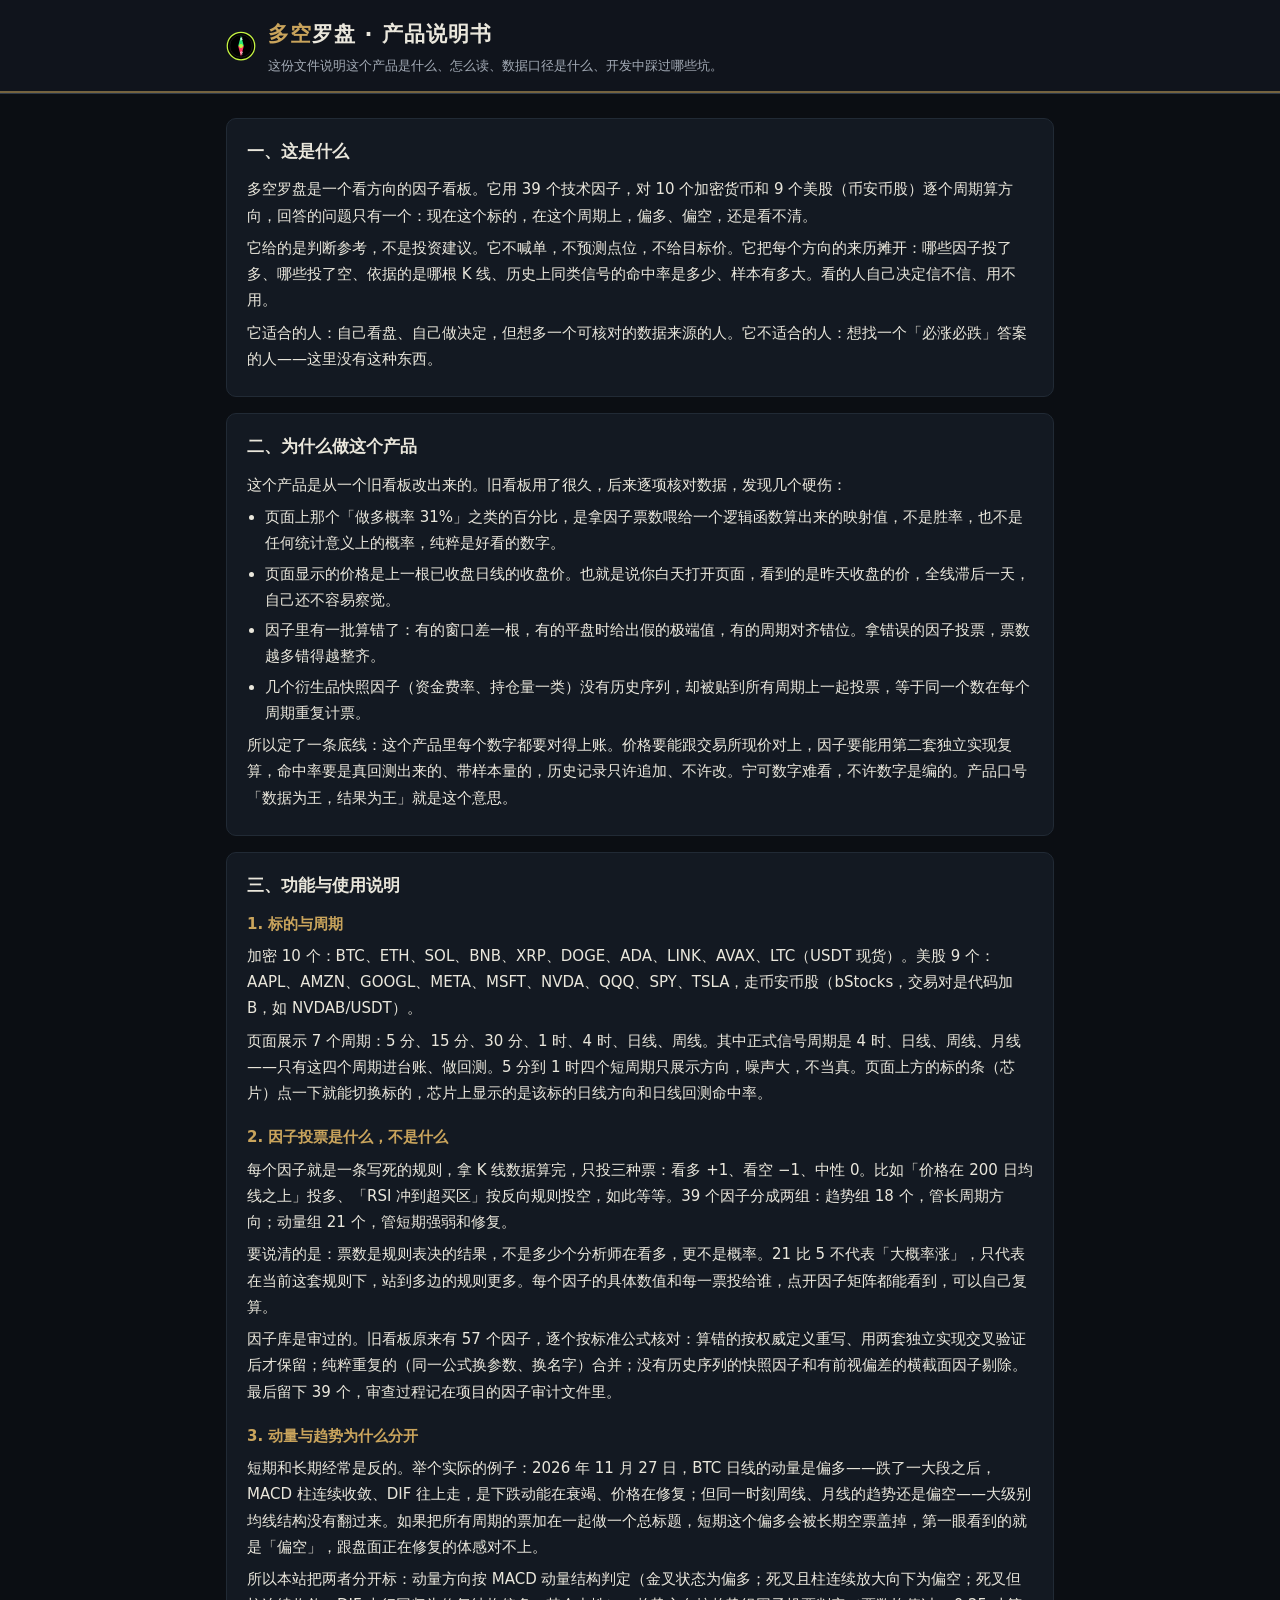
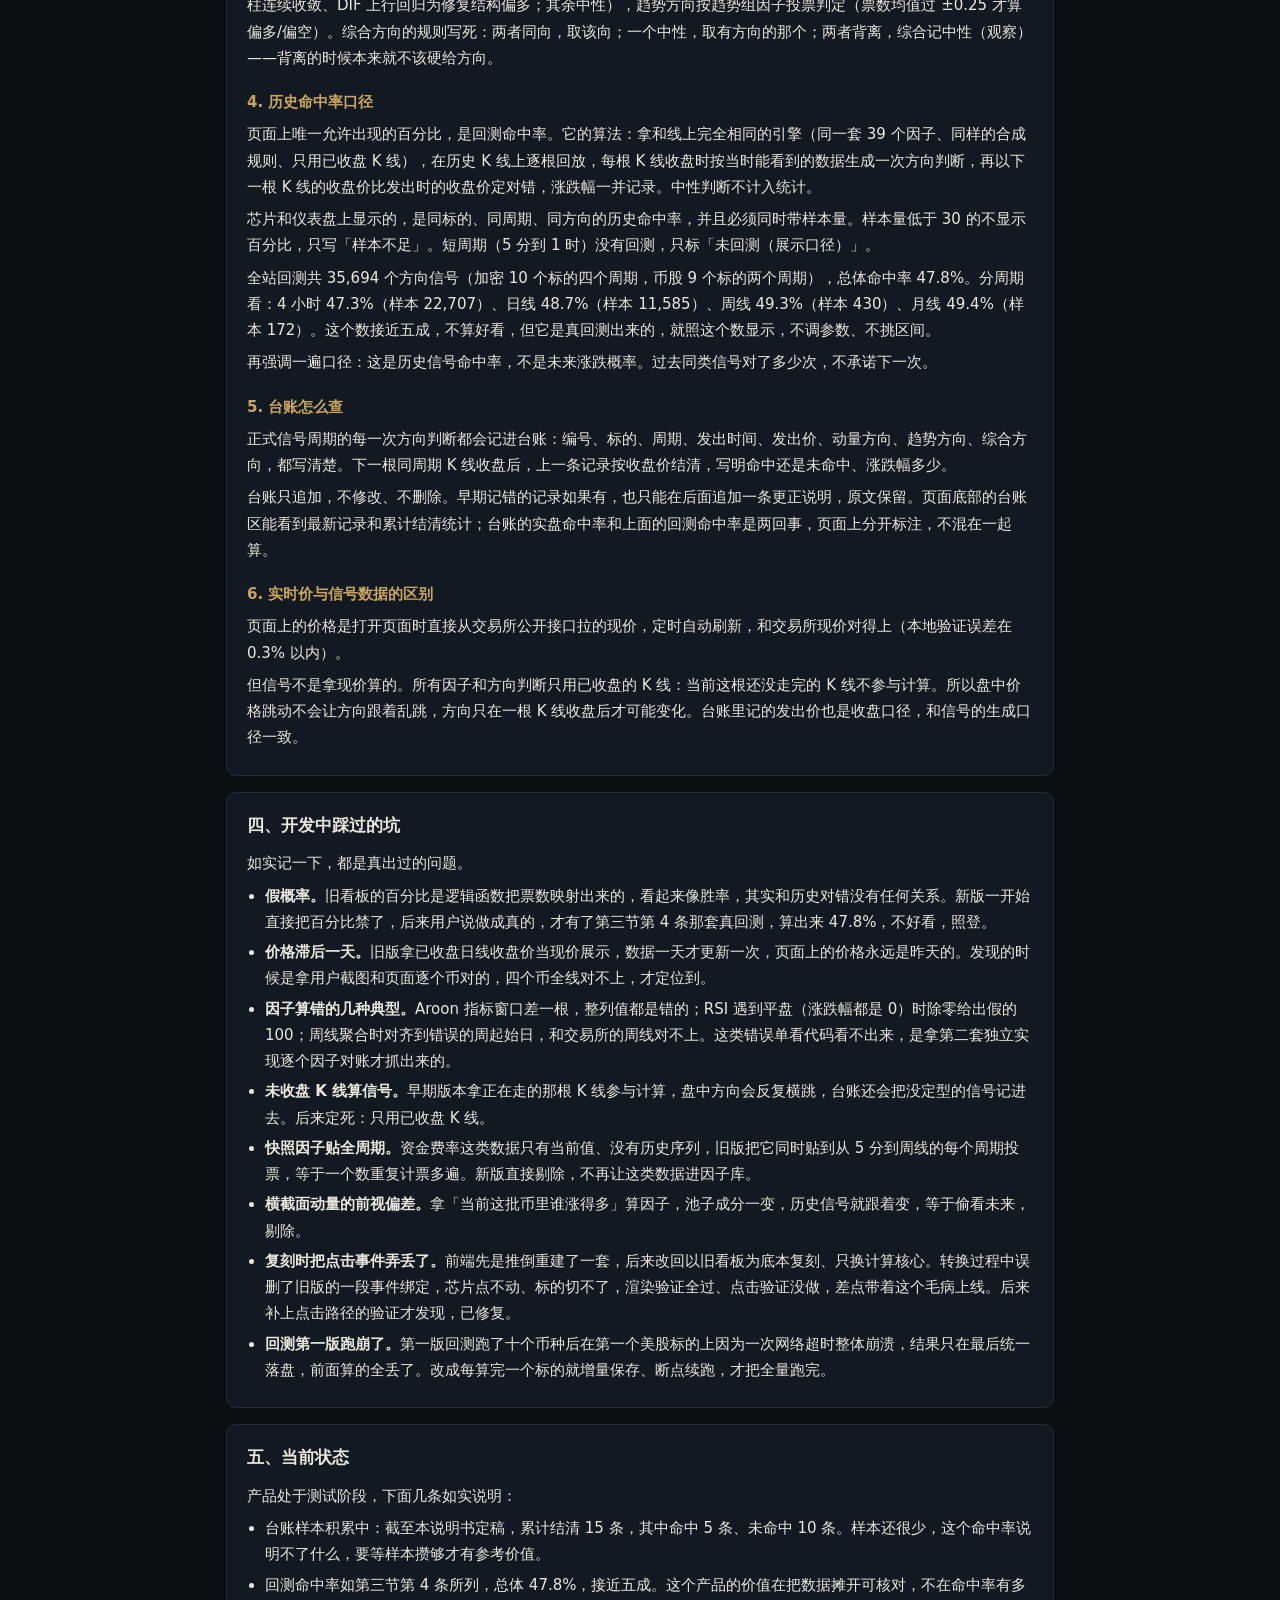
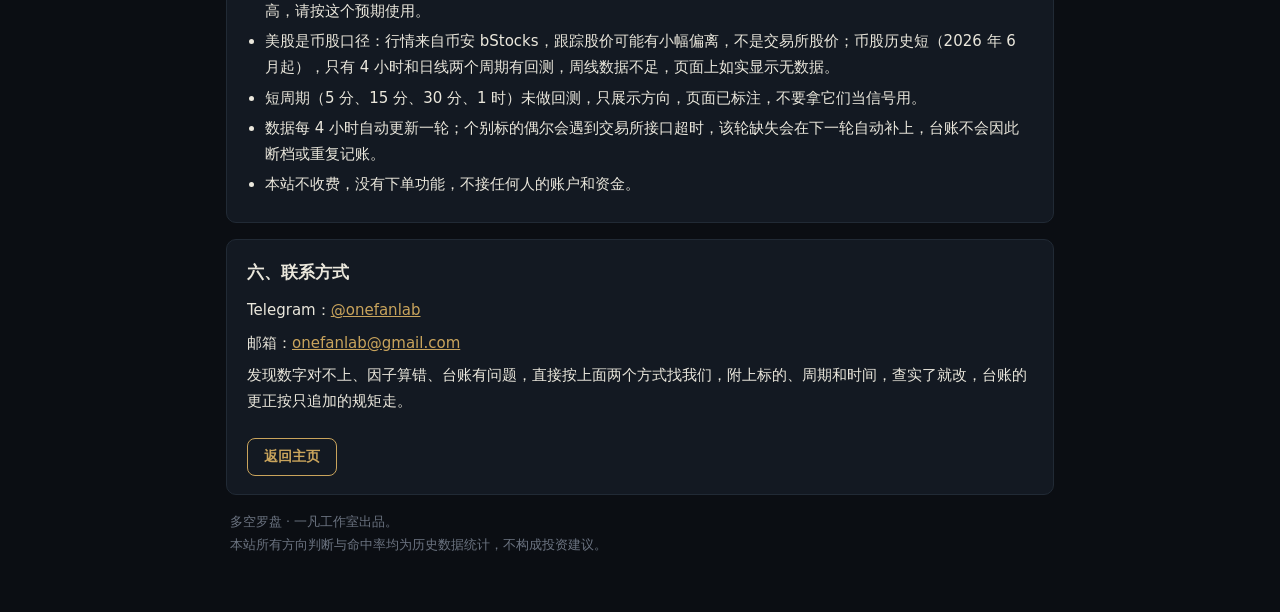
==== manual.html @ b5fad08b "复刻版上线：旧看板底本换芯（实时价/真回测命中率/扩标的/因子复活）+ 产品说明书" ====
<!doctype html>
<html lang="zh-CN">
  <head>
    <meta charset="utf-8" />
    <meta name="viewport" content="width=device-width, initial-scale=1, viewport-fit=cover" />
    <meta name="color-scheme" content="dark" />
    <link rel="icon" href="logo.svg" />
    <title>多空罗盘 · 产品说明书</title>
    <style>
      :root{
        color-scheme:dark;
        --bg:#0b0e13; --paper:#10141c; --card:#131922; --card2:#171e29;
        --ink:#eae7dc; --ink2:#a3abb6; --ink3:#6b7380;
        --line:#212a35; --line2:#2e3947;
        --gold:#c9a45c; --gold-soft:rgba(201,164,92,.13);
        --long:#bf5b4c; --short:#4d9a7d;
        --sans:-apple-system,BlinkMacSystemFont,"PingFang SC","Hiragino Sans GB","Microsoft YaHei","Noto Sans SC",system-ui,sans-serif;
        --mono:ui-monospace,"SF Mono",Menlo,Consolas,monospace;
      }
      *{box-sizing:border-box}
      body{margin:0;background:var(--bg);color:var(--ink);font-family:var(--sans);font-size:15px;line-height:1.75}
      .topbar{border-bottom:1px solid var(--line2);background:var(--paper);box-shadow:inset 0 -2px 0 0 rgba(201,164,92,.55)}
      .topbar-in{max-width:860px;margin:0 auto;padding:16px;display:flex;gap:12px;align-items:center}
      .topbar img{width:30px;height:30px}
      .topbar h1{margin:0;font-size:21px;font-weight:900;letter-spacing:.05em}
      .topbar h1 .gold{color:var(--gold)}
      .topbar p{margin:2px 0 0;color:var(--ink2);font-size:12.5px}
      .wrap{max-width:860px;margin:0 auto;padding:8px 16px 56px}
      section{background:var(--card);border:1px solid var(--line);border-radius:10px;padding:18px 20px;margin-top:16px}
      h2{margin:0 0 10px;font-size:17px;font-weight:900}
      h3{margin:18px 0 6px;font-size:15px;font-weight:900;color:var(--gold)}
      h3:first-of-type{margin-top:6px}
      p{margin:6px 0;color:var(--ink)}
      .dim{color:var(--ink2)}
      ul{margin:6px 0 6px 18px;padding:0}
      li{margin:4px 0}
      code{font-family:var(--mono);font-size:12.5px;background:#1a222d;padding:1px 5px;border-radius:4px;color:#d8d2c2}
      a{color:var(--gold)}
      .num{font-family:var(--mono)}
      table{width:100%;border-collapse:collapse;font-size:13.5px;margin:8px 0}
      th,td{border-bottom:1px solid #1b232e;padding:6px 8px;text-align:left;vertical-align:top}
      th{color:var(--ink2);font-weight:700;white-space:nowrap}
      .back{display:inline-block;margin-top:18px;border:1px solid var(--gold);color:var(--gold);border-radius:8px;padding:6px 16px;text-decoration:none;font-weight:700;font-size:13.5px}
      footer{margin-top:16px;font-size:12.5px;color:var(--ink3);line-height:1.8;padding:0 4px}
      @media (max-width:720px){ section{padding:14px 14px} .topbar h1{font-size:19px} }
    </style>
  </head>
  <body>
    <header class="topbar">
      <div class="topbar-in">
        <img src="logo.svg" alt="多空罗盘 logo" />
        <div>
          <h1><span class="gold">多空</span>罗盘 · 产品说明书</h1>
          <p>这份文件说明这个产品是什么、怎么读、数据口径是什么、开发中踩过哪些坑。</p>
        </div>
      </div>
    </header>
    <div class="wrap">

      <section>
        <h2>一、这是什么</h2>
        <p>多空罗盘是一个看方向的因子看板。它用 39 个技术因子，对 10 个加密货币和 9 个美股（币安币股）逐个周期算方向，回答的问题只有一个：现在这个标的，在这个周期上，偏多、偏空，还是看不清。</p>
        <p>它给的是判断参考，不是投资建议。它不喊单，不预测点位，不给目标价。它把每个方向的来历摊开：哪些因子投了多、哪些投了空、依据的是哪根 K 线、历史上同类信号的命中率是多少、样本有多大。看的人自己决定信不信、用不用。</p>
        <p>它适合的人：自己看盘、自己做决定，但想多一个可核对的数据来源的人。它不适合的人：想找一个「必涨必跌」答案的人——这里没有这种东西。</p>
      </section>

      <section>
        <h2>二、为什么做这个产品</h2>
        <p>这个产品是从一个旧看板改出来的。旧看板用了很久，后来逐项核对数据，发现几个硬伤：</p>
        <ul>
          <li>页面上那个「做多概率 31%」之类的百分比，是拿因子票数喂给一个逻辑函数算出来的映射值，不是胜率，也不是任何统计意义上的概率，纯粹是好看的数字。</li>
          <li>页面显示的价格是上一根已收盘日线的收盘价。也就是说你白天打开页面，看到的是昨天收盘的价，全线滞后一天，自己还不容易察觉。</li>
          <li>因子里有一批算错了：有的窗口差一根，有的平盘时给出假的极端值，有的周期对齐错位。拿错误的因子投票，票数越多错得越整齐。</li>
          <li>几个衍生品快照因子（资金费率、持仓量一类）没有历史序列，却被贴到所有周期上一起投票，等于同一个数在每个周期重复计票。</li>
        </ul>
        <p>所以定了一条底线：这个产品里每个数字都要对得上账。价格要能跟交易所现价对上，因子要能用第二套独立实现复算，命中率要是真回测出来的、带样本量的，历史记录只许追加、不许改。宁可数字难看，不许数字是编的。产品口号「数据为王，结果为王」就是这个意思。</p>
      </section>

      <section>
        <h2>三、功能与使用说明</h2>

        <h3>1. 标的与周期</h3>
        <p>加密 10 个：BTC、ETH、SOL、BNB、XRP、DOGE、ADA、LINK、AVAX、LTC（USDT 现货）。美股 9 个：AAPL、AMZN、GOOGL、META、MSFT、NVDA、QQQ、SPY、TSLA，走币安币股（bStocks，交易对是代码加 B，如 NVDAB/USDT）。</p>
        <p>页面展示 7 个周期：5 分、15 分、30 分、1 时、4 时、日线、周线。其中正式信号周期是 4 时、日线、周线、月线——只有这四个周期进台账、做回测。5 分到 1 时四个短周期只展示方向，噪声大，不当真。页面上方的标的条（芯片）点一下就能切换标的，芯片上显示的是该标的日线方向和日线回测命中率。</p>

        <h3>2. 因子投票是什么，不是什么</h3>
        <p>每个因子就是一条写死的规则，拿 K 线数据算完，只投三种票：看多 +1、看空 −1、中性 0。比如「价格在 200 日均线之上」投多、「RSI 冲到超买区」按反向规则投空，如此等等。39 个因子分成两组：趋势组 18 个，管长周期方向；动量组 21 个，管短期强弱和修复。</p>
        <p>要说清的是：票数是规则表决的结果，不是多少个分析师在看多，更不是概率。21 比 5 不代表「大概率涨」，只代表在当前这套规则下，站到多边的规则更多。每个因子的具体数值和每一票投给谁，点开因子矩阵都能看到，可以自己复算。</p>
        <p>因子库是审过的。旧看板原来有 57 个因子，逐个按标准公式核对：算错的按权威定义重写、用两套独立实现交叉验证后才保留；纯粹重复的（同一公式换参数、换名字）合并；没有历史序列的快照因子和有前视偏差的横截面因子剔除。最后留下 39 个，审查过程记在项目的因子审计文件里。</p>

        <h3>3. 动量与趋势为什么分开</h3>
        <p>短期和长期经常是反的。举个实际的例子：2026 年 11 月 27 日，BTC 日线的动量是偏多——跌了一大段之后，MACD 柱连续收敛、DIF 往上走，是下跌动能在衰竭、价格在修复；但同一时刻周线、月线的趋势还是偏空——大级别均线结构没有翻过来。如果把所有周期的票加在一起做一个总标题，短期这个偏多会被长期空票盖掉，第一眼看到的就是「偏空」，跟盘面正在修复的体感对不上。</p>
        <p>所以本站把两者分开标：动量方向按 MACD 动量结构判定（金叉状态为偏多；死叉且柱连续放大向下为偏空；死叉但柱连续收敛、DIF 上行回归为修复结构偏多；其余中性），趋势方向按趋势组因子投票判定（票数均值过 ±0.25 才算偏多/偏空）。综合方向的规则写死：两者同向，取该向；一个中性，取有方向的那个；两者背离，综合记中性（观察）——背离的时候本来就不该硬给方向。</p>

        <h3>4. 历史命中率口径</h3>
        <p>页面上唯一允许出现的百分比，是回测命中率。它的算法：拿和线上完全相同的引擎（同一套 39 个因子、同样的合成规则、只用已收盘 K 线），在历史 K 线上逐根回放，每根 K 线收盘时按当时能看到的数据生成一次方向判断，再以下一根 K 线的收盘价比发出时的收盘价定对错，涨跌幅一并记录。中性判断不计入统计。</p>
        <p>芯片和仪表盘上显示的，是同标的、同周期、同方向的历史命中率，并且必须同时带样本量。样本量低于 30 的不显示百分比，只写「样本不足」。短周期（5 分到 1 时）没有回测，只标「未回测（展示口径）」。</p>
        <p>全站回测共 35,694 个方向信号（加密 10 个标的四个周期，币股 9 个标的两个周期），总体命中率 47.8%。分周期看：4 小时 47.3%（样本 22,707）、日线 48.7%（样本 11,585）、周线 49.3%（样本 430）、月线 49.4%（样本 172）。这个数接近五成，不算好看，但它是真回测出来的，就照这个数显示，不调参数、不挑区间。</p>
        <p>再强调一遍口径：这是历史信号命中率，不是未来涨跌概率。过去同类信号对了多少次，不承诺下一次。</p>

        <h3>5. 台账怎么查</h3>
        <p>正式信号周期的每一次方向判断都会记进台账：编号、标的、周期、发出时间、发出价、动量方向、趋势方向、综合方向，都写清楚。下一根同周期 K 线收盘后，上一条记录按收盘价结清，写明命中还是未命中、涨跌幅多少。</p>
        <p>台账只追加，不修改、不删除。早期记错的记录如果有，也只能在后面追加一条更正说明，原文保留。页面底部的台账区能看到最新记录和累计结清统计；台账的实盘命中率和上面的回测命中率是两回事，页面上分开标注，不混在一起算。</p>

        <h3>6. 实时价与信号数据的区别</h3>
        <p>页面上的价格是打开页面时直接从交易所公开接口拉的现价，定时自动刷新，和交易所现价对得上（本地验证误差在 0.3% 以内）。</p>
        <p>但信号不是拿现价算的。所有因子和方向判断只用已收盘的 K 线：当前这根还没走完的 K 线不参与计算。所以盘中价格跳动不会让方向跟着乱跳，方向只在一根 K 线收盘后才可能变化。台账里记的发出价也是收盘口径，和信号的生成口径一致。</p>
      </section>

      <section>
        <h2>四、开发中踩过的坑</h2>
        <p>如实记一下，都是真出过的问题。</p>
        <ul>
          <li><strong>假概率。</strong>旧看板的百分比是逻辑函数把票数映射出来的，看起来像胜率，其实和历史对错没有任何关系。新版一开始直接把百分比禁了，后来用户说做成真的，才有了第三节第 4 条那套真回测，算出来 47.8%，不好看，照登。</li>
          <li><strong>价格滞后一天。</strong>旧版拿已收盘日线收盘价当现价展示，数据一天才更新一次，页面上的价格永远是昨天的。发现的时候是拿用户截图和页面逐个币对的，四个币全线对不上，才定位到。</li>
          <li><strong>因子算错的几种典型。</strong>Aroon 指标窗口差一根，整列值都是错的；RSI 遇到平盘（涨跌幅都是 0）时除零给出假的 100；周线聚合时对齐到错误的周起始日，和交易所的周线对不上。这类错误单看代码看不出来，是拿第二套独立实现逐个因子对账才抓出来的。</li>
          <li><strong>未收盘 K 线算信号。</strong>早期版本拿正在走的那根 K 线参与计算，盘中方向会反复横跳，台账还会把没定型的信号记进去。后来定死：只用已收盘 K 线。</li>
          <li><strong>快照因子贴全周期。</strong>资金费率这类数据只有当前值、没有历史序列，旧版把它同时贴到从 5 分到周线的每个周期投票，等于一个数重复计票多遍。新版直接剔除，不再让这类数据进因子库。</li>
          <li><strong>横截面动量的前视偏差。</strong>拿「当前这批币里谁涨得多」算因子，池子成分一变，历史信号就跟着变，等于偷看未来，剔除。</li>
          <li><strong>复刻时把点击事件弄丢了。</strong>前端先是推倒重建了一套，后来改回以旧看板为底本复刻、只换计算核心。转换过程中误删了旧版的一段事件绑定，芯片点不动、标的切不了，渲染验证全过、点击验证没做，差点带着这个毛病上线。后来补上点击路径的验证才发现，已修复。</li>
          <li><strong>回测第一版跑崩了。</strong>第一版回测跑了十个币种后在第一个美股标的上因为一次网络超时整体崩溃，结果只在最后统一落盘，前面算的全丢了。改成每算完一个标的就增量保存、断点续跑，才把全量跑完。</li>
        </ul>
      </section>

      <section>
        <h2>五、当前状态</h2>
        <p>产品处于测试阶段，下面几条如实说明：</p>
        <ul>
          <li>台账样本积累中：截至本说明书定稿，累计结清 15 条，其中命中 5 条、未命中 10 条。样本还很少，这个命中率说明不了什么，要等样本攒够才有参考价值。</li>
          <li>回测命中率如第三节第 4 条所列，总体 47.8%，接近五成。这个产品的价值在把数据摊开可核对，不在命中率有多高，请按这个预期使用。</li>
          <li>美股是币股口径：行情来自币安 bStocks，跟踪股价可能有小幅偏离，不是交易所股价；币股历史短（2026 年 6 月起），只有 4 小时和日线两个周期有回测，周线数据不足，页面上如实显示无数据。</li>
          <li>短周期（5 分、15 分、30 分、1 时）未做回测，只展示方向，页面已标注，不要拿它们当信号用。</li>
          <li>数据每 4 小时自动更新一轮；个别标的偶尔会遇到交易所接口超时，该轮缺失会在下一轮自动补上，台账不会因此断档或重复记账。</li>
          <li>本站不收费，没有下单功能，不接任何人的账户和资金。</li>
        </ul>
      </section>

      <section>
        <h2>六、联系方式</h2>
        <p>Telegram：<a href="https://t.me/onefanlab" target="_blank" rel="noopener">@onefanlab</a></p>
        <p>邮箱：<a href="mailto:onefanlab@gmail.com">onefanlab@gmail.com</a></p>
        <p>发现数字对不上、因子算错、台账有问题，直接按上面两个方式找我们，附上标的、周期和时间，查实了就改，台账的更正按只追加的规矩走。</p>
        <a class="back" href="index.html">返回主页</a>
      </section>

      <footer>
        多空罗盘 · 一凡工作室出品。<br />
        本站所有方向判断与命中率均为历史数据统计，不构成投资建议。
      </footer>
    </div>
  </body>
</html>
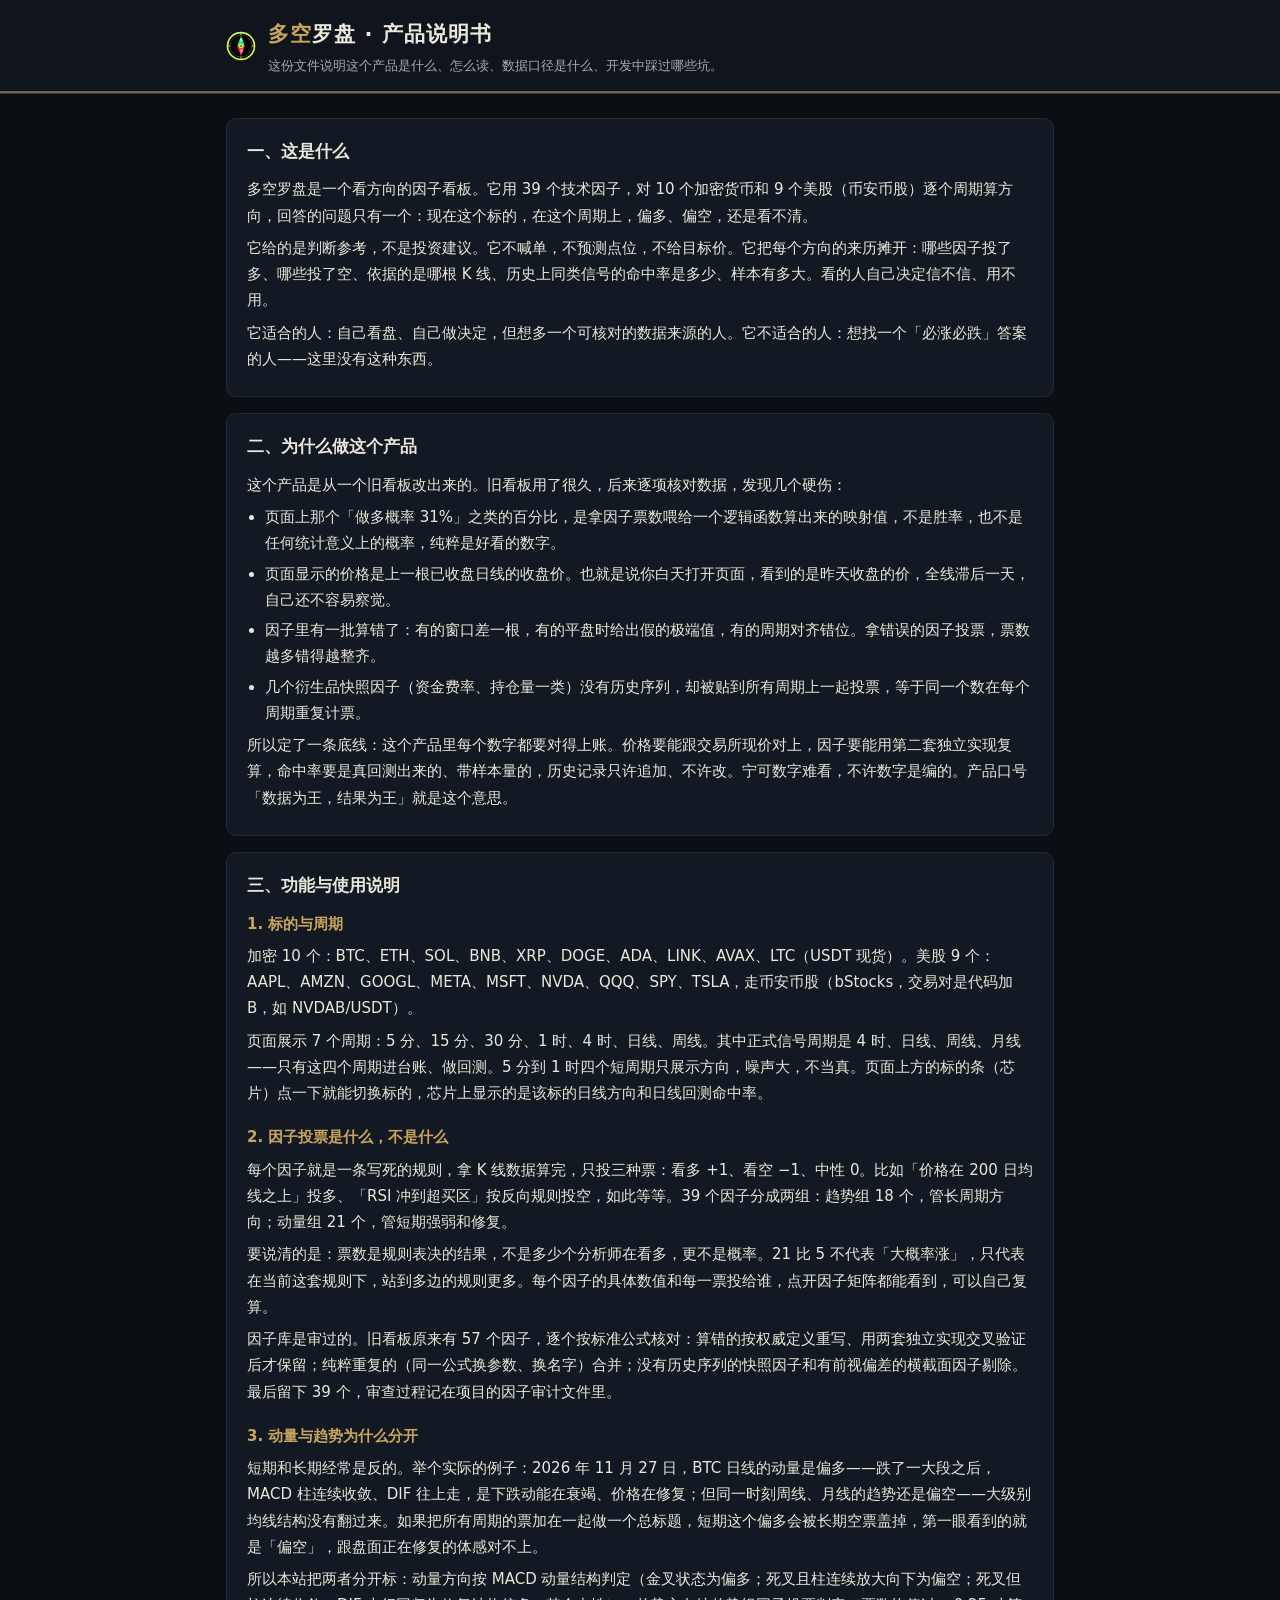
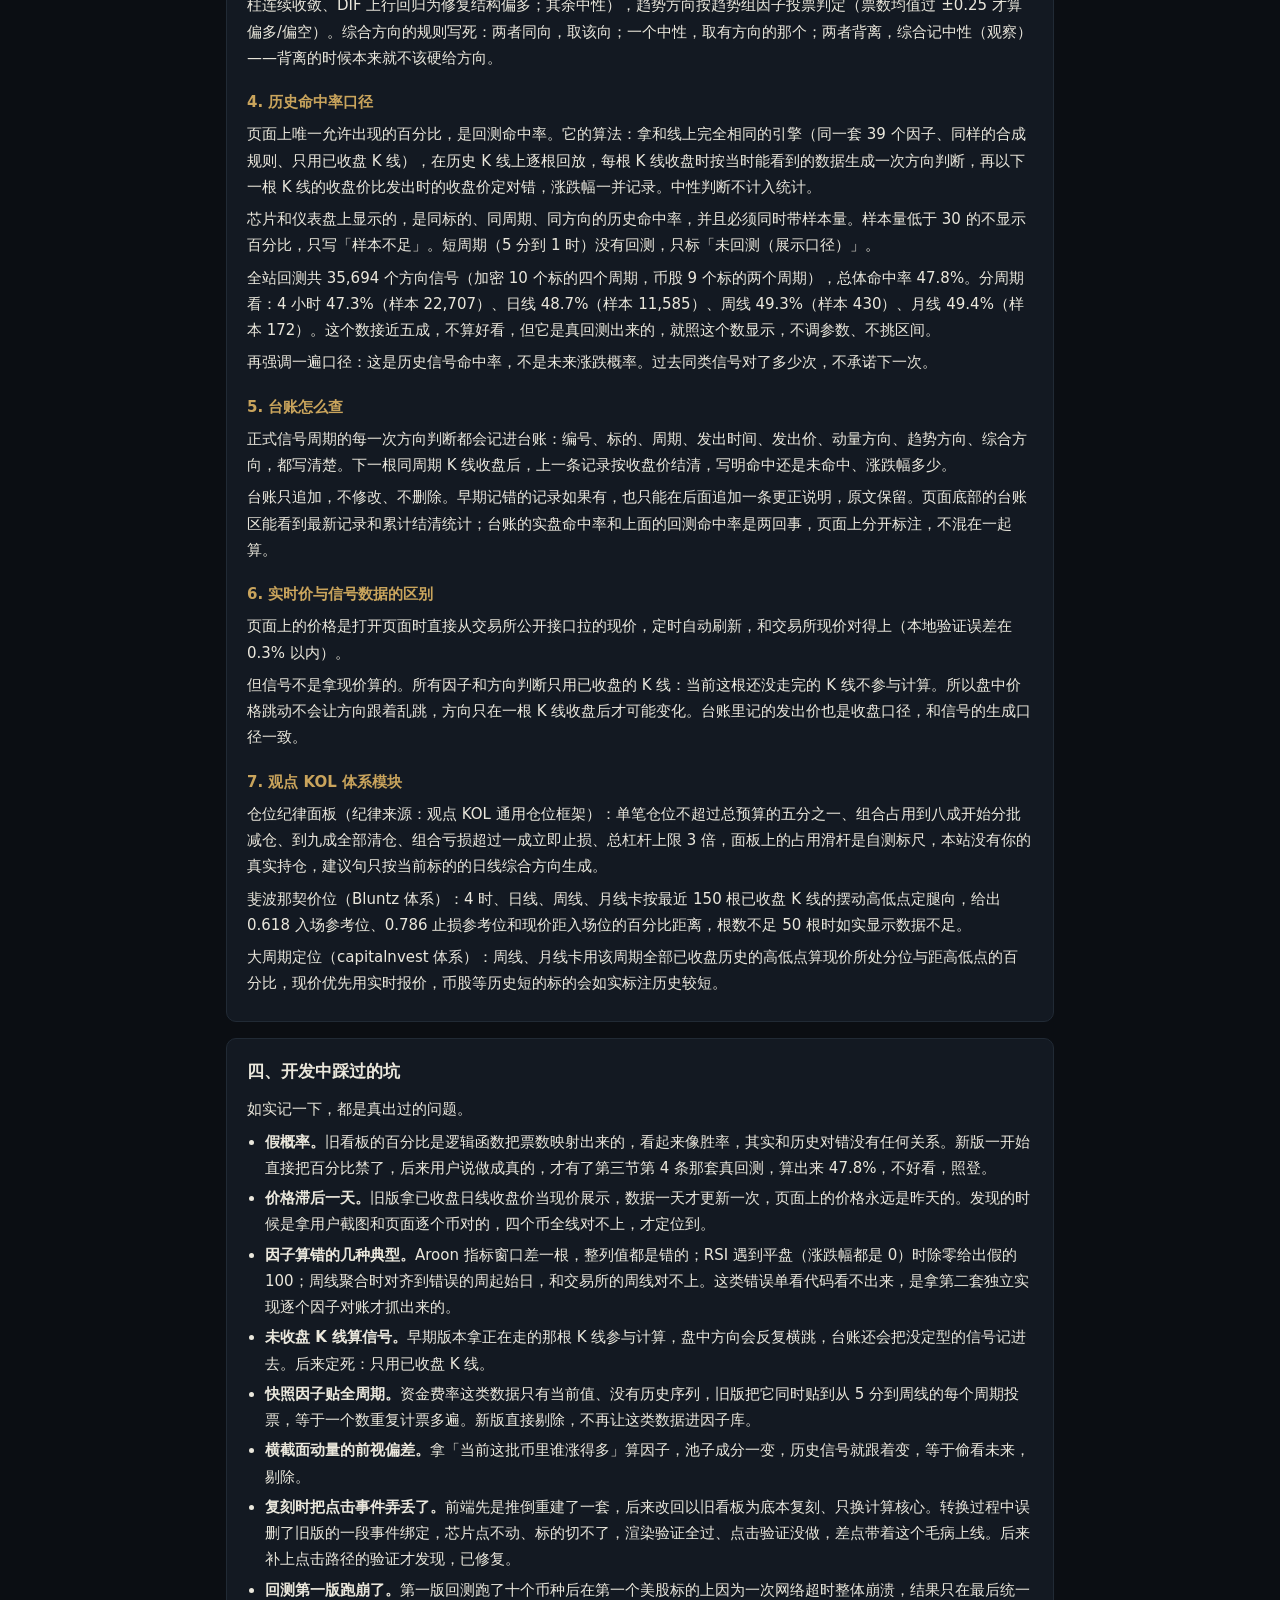
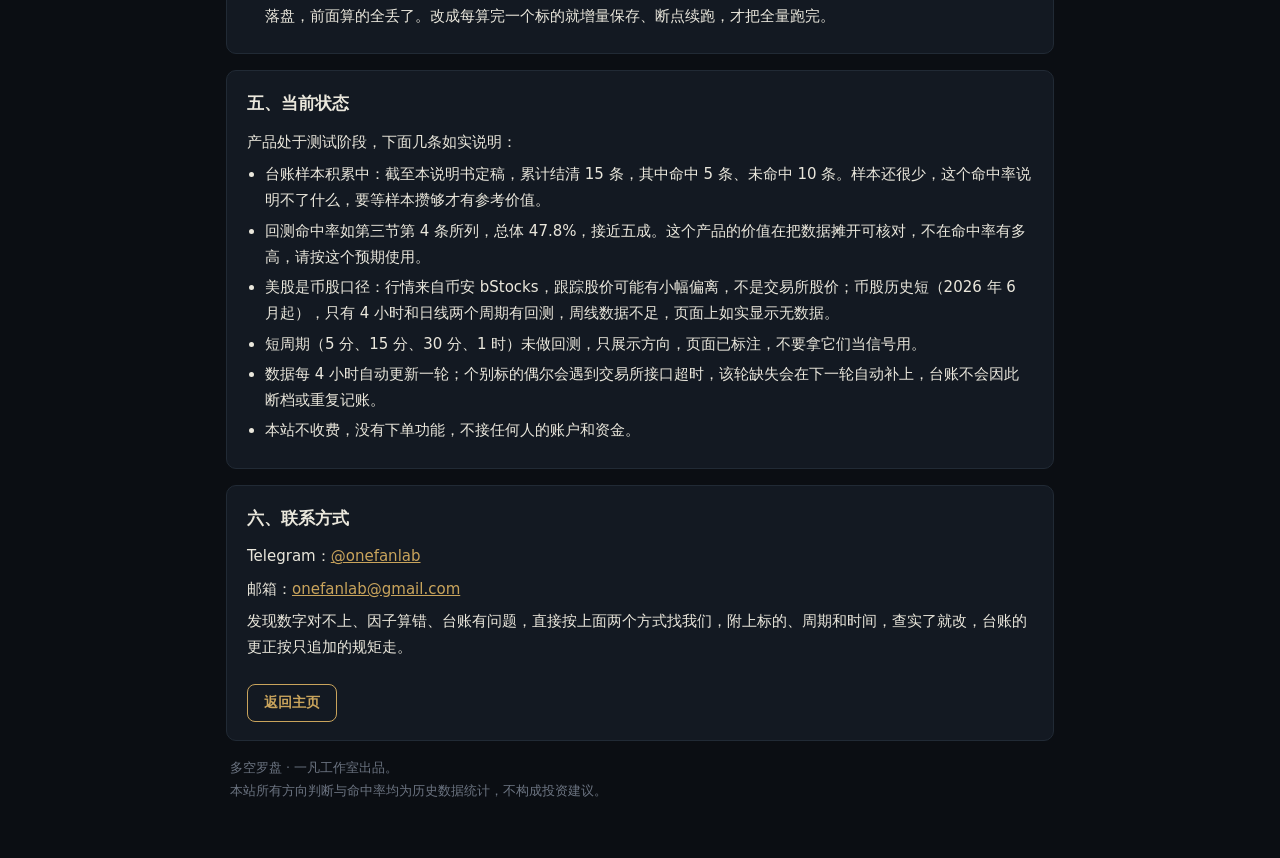
==== commit 9808f5c4: "加入 KOL 体系：仓位纪律面板、斐波那契价位、大周期定位" ====
--- a/manual.html
+++ b/manual.html
@@ -105,6 +105,11 @@
         <h3>6. 实时价与信号数据的区别</h3>
         <p>页面上的价格是打开页面时直接从交易所公开接口拉的现价，定时自动刷新，和交易所现价对得上（本地验证误差在 0.3% 以内）。</p>
         <p>但信号不是拿现价算的。所有因子和方向判断只用已收盘的 K 线：当前这根还没走完的 K 线不参与计算。所以盘中价格跳动不会让方向跟着乱跳，方向只在一根 K 线收盘后才可能变化。台账里记的发出价也是收盘口径，和信号的生成口径一致。</p>
+
+        <h3>7. 观点 KOL 体系模块</h3>
+        <p>仓位纪律面板（纪律来源：观点 KOL 通用仓位框架）：单笔仓位不超过总预算的五分之一、组合占用到八成开始分批减仓、到九成全部清仓、组合亏损超过一成立即止损、总杠杆上限 3 倍，面板上的占用滑杆是自测标尺，本站没有你的真实持仓，建议句只按当前标的的日线综合方向生成。</p>
+        <p>斐波那契价位（Bluntz 体系）：4 时、日线、周线、月线卡按最近 150 根已收盘 K 线的摆动高低点定腿向，给出 0.618 入场参考位、0.786 止损参考位和现价距入场位的百分比距离，根数不足 50 根时如实显示数据不足。</p>
+        <p>大周期定位（capitalnvest 体系）：周线、月线卡用该周期全部已收盘历史的高低点算现价所处分位与距高低点的百分比，现价优先用实时报价，币股等历史短的标的会如实标注历史较短。</p>
       </section>
 
       <section>
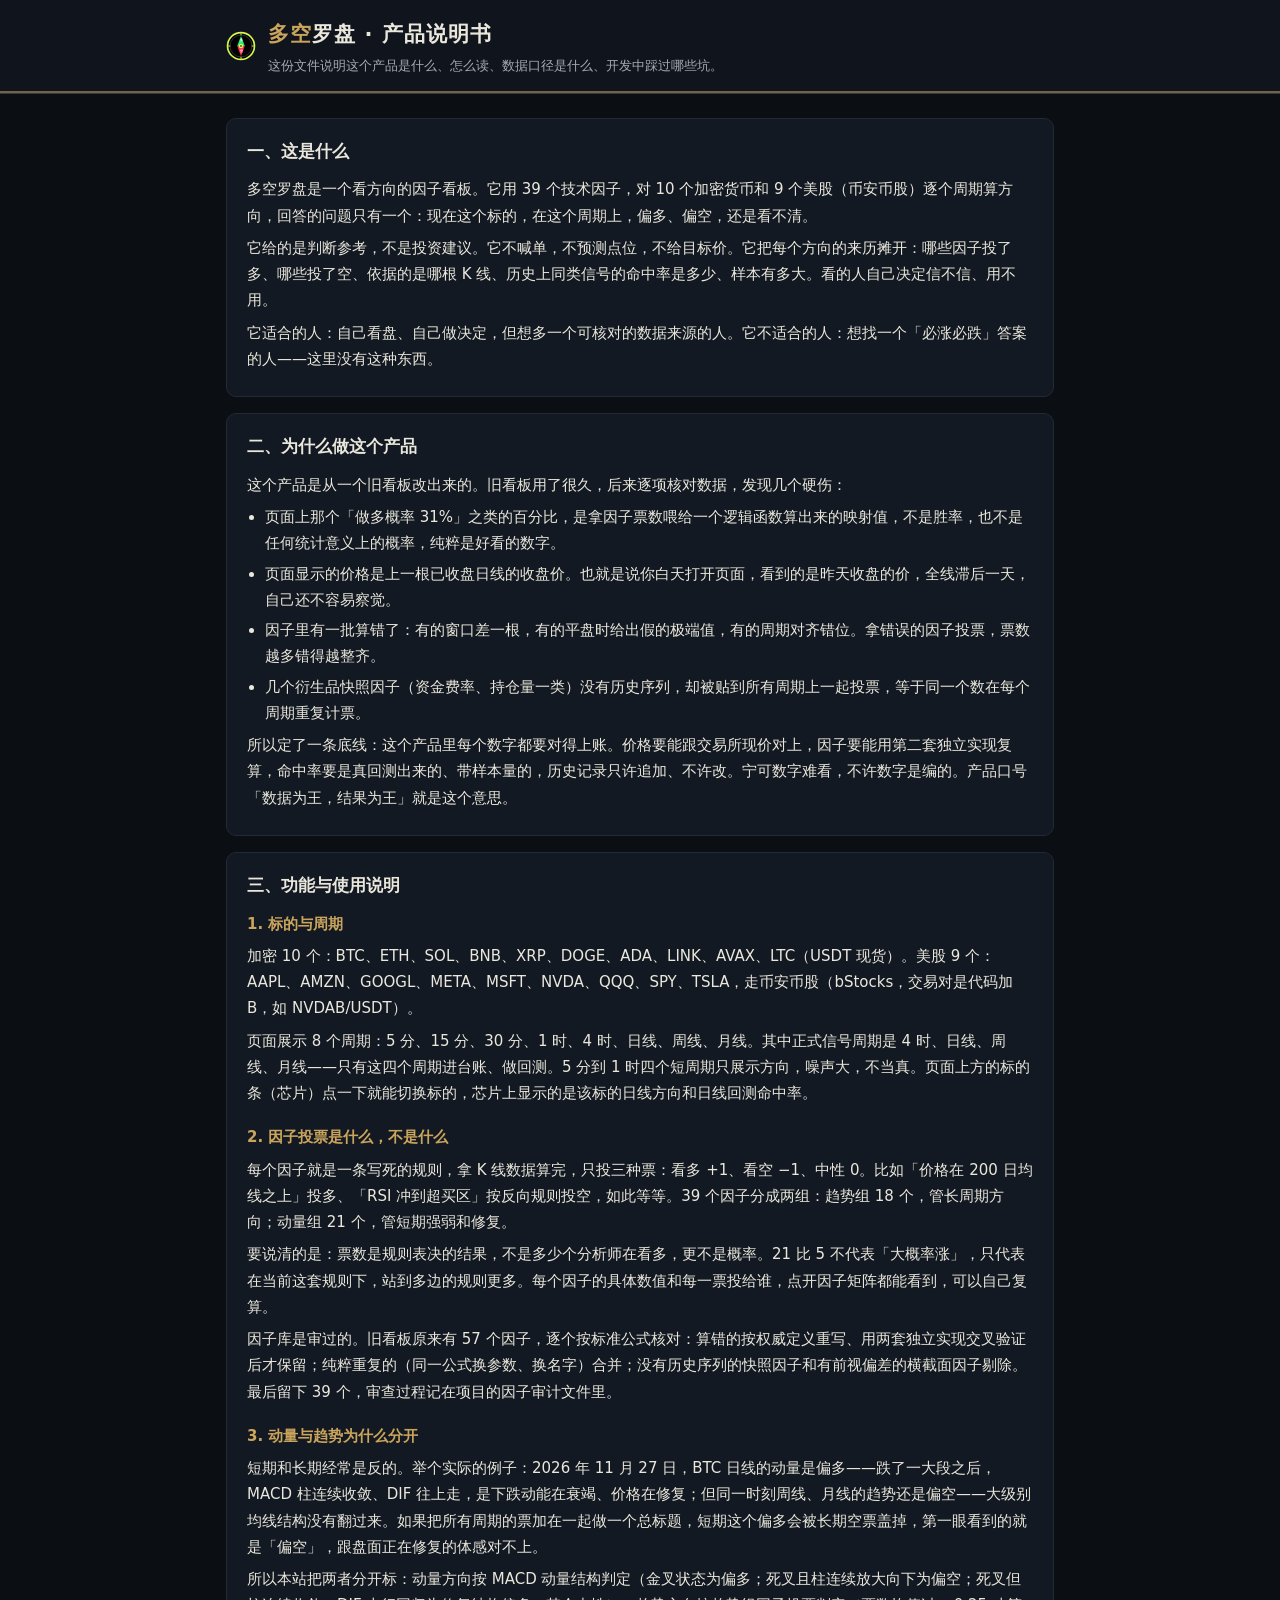
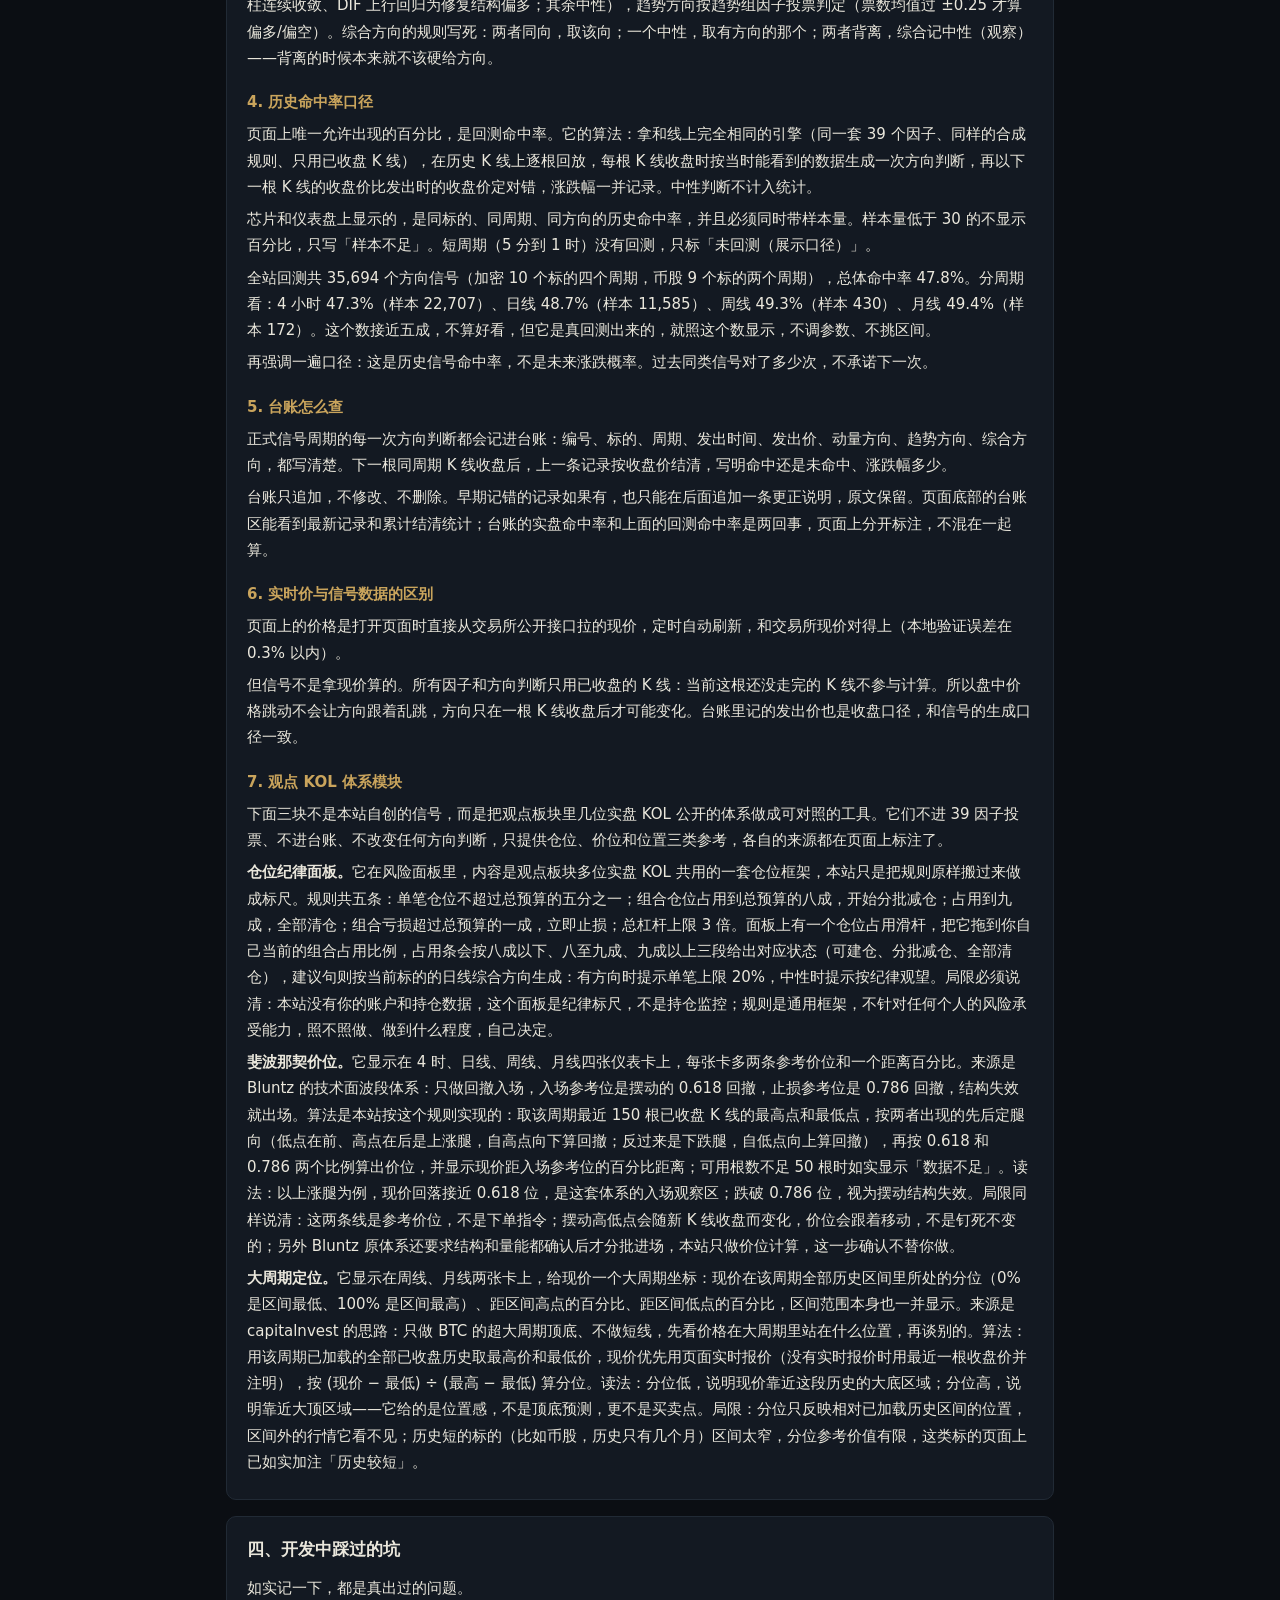
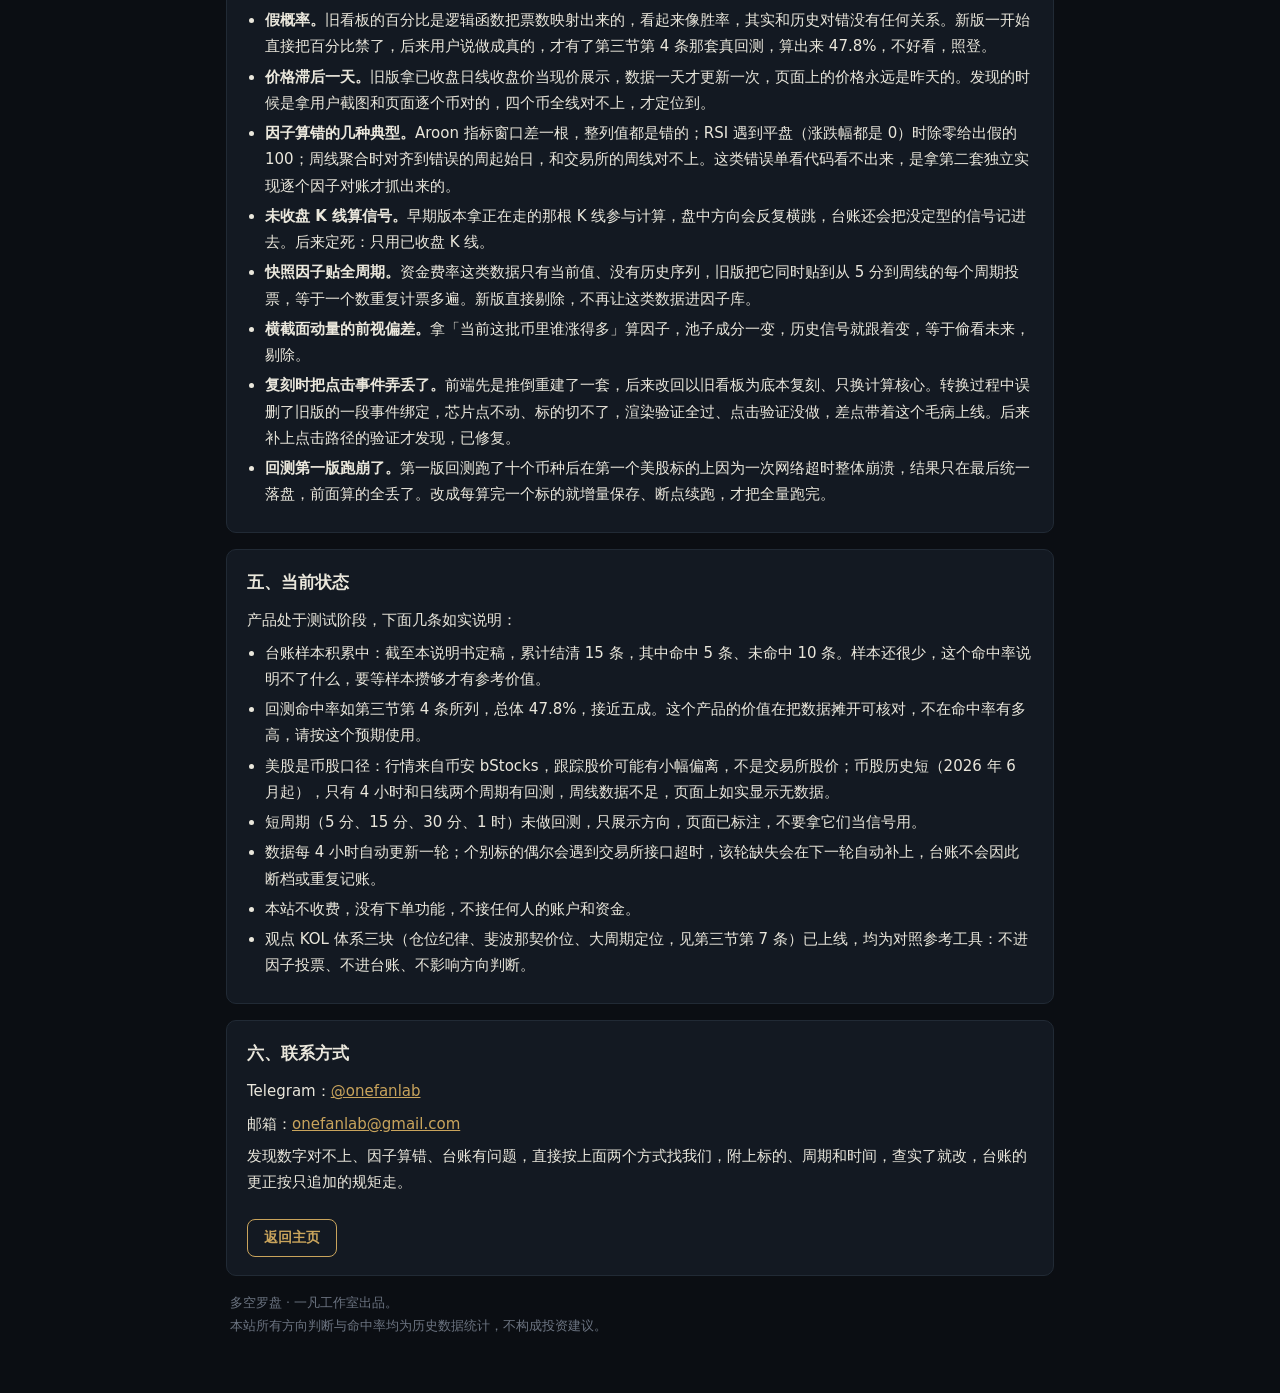
==== commit c86466b5: "说明书补全 KOL 体系三条并修正周期数" ====
--- a/manual.html
+++ b/manual.html
@@ -81,7 +81,7 @@
 
         <h3>1. 标的与周期</h3>
         <p>加密 10 个：BTC、ETH、SOL、BNB、XRP、DOGE、ADA、LINK、AVAX、LTC（USDT 现货）。美股 9 个：AAPL、AMZN、GOOGL、META、MSFT、NVDA、QQQ、SPY、TSLA，走币安币股（bStocks，交易对是代码加 B，如 NVDAB/USDT）。</p>
-        <p>页面展示 7 个周期：5 分、15 分、30 分、1 时、4 时、日线、周线。其中正式信号周期是 4 时、日线、周线、月线——只有这四个周期进台账、做回测。5 分到 1 时四个短周期只展示方向，噪声大，不当真。页面上方的标的条（芯片）点一下就能切换标的，芯片上显示的是该标的日线方向和日线回测命中率。</p>
+        <p>页面展示 8 个周期：5 分、15 分、30 分、1 时、4 时、日线、周线、月线。其中正式信号周期是 4 时、日线、周线、月线——只有这四个周期进台账、做回测。5 分到 1 时四个短周期只展示方向，噪声大，不当真。页面上方的标的条（芯片）点一下就能切换标的，芯片上显示的是该标的日线方向和日线回测命中率。</p>
 
         <h3>2. 因子投票是什么，不是什么</h3>
         <p>每个因子就是一条写死的规则，拿 K 线数据算完，只投三种票：看多 +1、看空 −1、中性 0。比如「价格在 200 日均线之上」投多、「RSI 冲到超买区」按反向规则投空，如此等等。39 个因子分成两组：趋势组 18 个，管长周期方向；动量组 21 个，管短期强弱和修复。</p>
@@ -107,9 +107,13 @@
         <p>但信号不是拿现价算的。所有因子和方向判断只用已收盘的 K 线：当前这根还没走完的 K 线不参与计算。所以盘中价格跳动不会让方向跟着乱跳，方向只在一根 K 线收盘后才可能变化。台账里记的发出价也是收盘口径，和信号的生成口径一致。</p>
 
         <h3>7. 观点 KOL 体系模块</h3>
-        <p>仓位纪律面板（纪律来源：观点 KOL 通用仓位框架）：单笔仓位不超过总预算的五分之一、组合占用到八成开始分批减仓、到九成全部清仓、组合亏损超过一成立即止损、总杠杆上限 3 倍，面板上的占用滑杆是自测标尺，本站没有你的真实持仓，建议句只按当前标的的日线综合方向生成。</p>
-        <p>斐波那契价位（Bluntz 体系）：4 时、日线、周线、月线卡按最近 150 根已收盘 K 线的摆动高低点定腿向，给出 0.618 入场参考位、0.786 止损参考位和现价距入场位的百分比距离，根数不足 50 根时如实显示数据不足。</p>
-        <p>大周期定位（capitalnvest 体系）：周线、月线卡用该周期全部已收盘历史的高低点算现价所处分位与距高低点的百分比，现价优先用实时报价，币股等历史短的标的会如实标注历史较短。</p>
+        <p>下面三块不是本站自创的信号，而是把观点板块里几位实盘 KOL 公开的体系做成可对照的工具。它们不进 39 因子投票、不进台账、不改变任何方向判断，只提供仓位、价位和位置三类参考，各自的来源都在页面上标注了。</p>
+
+        <p><strong>仓位纪律面板。</strong>它在风险面板里，内容是观点板块多位实盘 KOL 共用的一套仓位框架，本站只是把规则原样搬过来做成标尺。规则共五条：单笔仓位不超过总预算的五分之一；组合仓位占用到总预算的八成，开始分批减仓；占用到九成，全部清仓；组合亏损超过总预算的一成，立即止损；总杠杆上限 3 倍。面板上有一个仓位占用滑杆，把它拖到你自己当前的组合占用比例，占用条会按八成以下、八至九成、九成以上三段给出对应状态（可建仓、分批减仓、全部清仓），建议句则按当前标的的日线综合方向生成：有方向时提示单笔上限 20%，中性时提示按纪律观望。局限必须说清：本站没有你的账户和持仓数据，这个面板是纪律标尺，不是持仓监控；规则是通用框架，不针对任何个人的风险承受能力，照不照做、做到什么程度，自己决定。</p>
+
+        <p><strong>斐波那契价位。</strong>它显示在 4 时、日线、周线、月线四张仪表卡上，每张卡多两条参考价位和一个距离百分比。来源是 Bluntz 的技术面波段体系：只做回撤入场，入场参考位是摆动的 0.618 回撤，止损参考位是 0.786 回撤，结构失效就出场。算法是本站按这个规则实现的：取该周期最近 150 根已收盘 K 线的最高点和最低点，按两者出现的先后定腿向（低点在前、高点在后是上涨腿，自高点向下算回撤；反过来是下跌腿，自低点向上算回撤），再按 0.618 和 0.786 两个比例算出价位，并显示现价距入场参考位的百分比距离；可用根数不足 50 根时如实显示「数据不足」。读法：以上涨腿为例，现价回落接近 0.618 位，是这套体系的入场观察区；跌破 0.786 位，视为摆动结构失效。局限同样说清：这两条线是参考价位，不是下单指令；摆动高低点会随新 K 线收盘而变化，价位会跟着移动，不是钉死不变的；另外 Bluntz 原体系还要求结构和量能都确认后才分批进场，本站只做价位计算，这一步确认不替你做。</p>
+
+        <p><strong>大周期定位。</strong>它显示在周线、月线两张卡上，给现价一个大周期坐标：现价在该周期全部历史区间里所处的分位（0% 是区间最低、100% 是区间最高）、距区间高点的百分比、距区间低点的百分比，区间范围本身也一并显示。来源是 capitalnvest 的思路：只做 BTC 的超大周期顶底、不做短线，先看价格在大周期里站在什么位置，再谈别的。算法：用该周期已加载的全部已收盘历史取最高价和最低价，现价优先用页面实时报价（没有实时报价时用最近一根收盘价并注明），按 (现价 − 最低) ÷ (最高 − 最低) 算分位。读法：分位低，说明现价靠近这段历史的大底区域；分位高，说明靠近大顶区域——它给的是位置感，不是顶底预测，更不是买卖点。局限：分位只反映相对已加载历史区间的位置，区间外的行情它看不见；历史短的标的（比如币股，历史只有几个月）区间太窄，分位参考价值有限，这类标的页面上已如实加注「历史较短」。</p>
       </section>
 
       <section>
@@ -137,6 +141,7 @@
           <li>短周期（5 分、15 分、30 分、1 时）未做回测，只展示方向，页面已标注，不要拿它们当信号用。</li>
           <li>数据每 4 小时自动更新一轮；个别标的偶尔会遇到交易所接口超时，该轮缺失会在下一轮自动补上，台账不会因此断档或重复记账。</li>
           <li>本站不收费，没有下单功能，不接任何人的账户和资金。</li>
+          <li>观点 KOL 体系三块（仓位纪律、斐波那契价位、大周期定位，见第三节第 7 条）已上线，均为对照参考工具：不进因子投票、不进台账、不影响方向判断。</li>
         </ul>
       </section>
 
